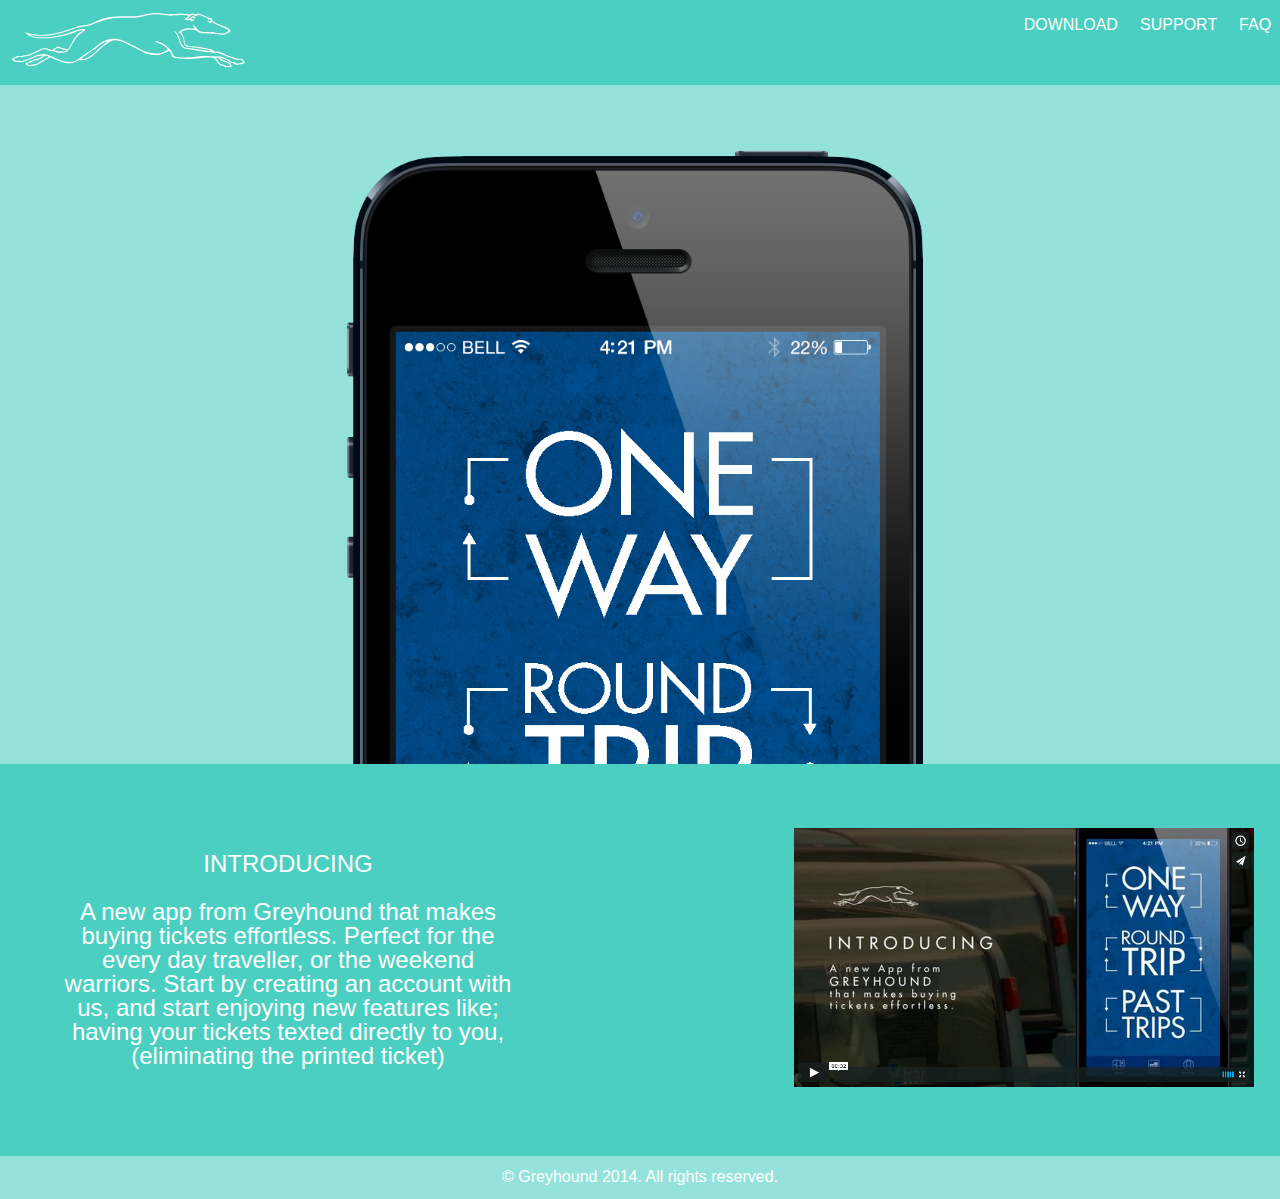
==== index.html @ 649d1e4a "Fixed video / audio of video" ====
<!doctype html>
<html>
<head>
<meta charset="UTF-8">
<meta name="handheldfriendly" content="true">
<meta name="mobileoptimized" content="240">
<meta name="viewport" content="width=device-width, initial-scale=1">
<link href="css/general.css" rel="stylesheet">
<link href="css/polyfill.css" rel="stylesheet">
<title>Greyhound App</title>
</head>
<body>

<header>
	<div class="header-logo">
		<img src="img/logo.svg" class="logo" alt="greyhound bus logo">
	</div>
	<nav>
		<ol>
			<li><a href="#">&nbsp; DOWNLOAD &nbsp;</a></li>
			<li><a href="services.html">&nbsp; SUPPORT &nbsp;</a></li>
			<li><a href="mailto:s.r.ravary@gmail.com">&nbsp; FAQ &nbsp;</a></li>
		</ol>
	</nav>
</header>

	<div class="carousel-wrapper">
		<div class="carousel-inside">
			<div class="carousel">
				<div class="carousel-items">
					<img data-state="current" src="img/phone.png" alt="Landing screen of the App">
					<img src="img/spread-2.png" alt="Various screens from the app">
					<img src="img/spread.png" alt="Slide 3">
				 </div>
			</div>
		</div>
	</div>
	
<div class="text-video">
		<div class="text">
			<p>INTRODUCING</p>
			<p class="border">A new app from Greyhound that makes buying tickets effortless. Perfect for the every day traveller, or the weekend warriors. Start by creating an account with us, and start enjoying new features like; having your tickets texted directly to you, (eliminating the printed ticket) </p>
		</div>
		
		<div class="video">
			<a class="btn-open" href="#"><img src="img/vimeo-img.png" alt="video demo of greyhound app"></a>
				<dialog>
					<div class="video-open"></div>
					<button class="btn-close">x</button>
				</dialog>
		</div>
</div>

<footer>© Greyhound 2014. All rights reserved. </footer>

<script src="http://code.jquery.com/jquery-2.0.3.min.js"></script>
<script src="js/poly.js"></script>
<script src="js/greyhoud-app.js"></script>
</body>
</html>
---- css/general.css ----
html {
	padding: 0;
	margin: 0;
	font-family: Helvetica, sans-serif;
	background-color: rgb(74,207,193);
}

body {
	padding: 0;
	margin: 0;
}

img {
	width: 100%;
}

header {
	width: 100%;
	background-color: rgb(74,207,193);
	padding: auto;
	margin: auto;
	overflow: hidden;
}

.header-logo {
	width: 90%;
	margin: auto;
	padding: auto;
}

nav ol {
	font-family: Helvetica, sans-serif;
	list-style-type:none;
	float:right;
	width: 100%;
	text-align: center;
}

nav li {
	display: inline;
}

nav a,
nav a:link,
nav a:visited {
	display:inline-table;
	color: white;
	font-size: 1em;
	font-weight:300;
	text-decoration: none;
}

a:hover {
  background-color: rgb(121,127,125);
	color: white;
}

.video a:hover {
	background-color: inherit;
}

.carousel-wrapper {
	background-color: rgb(148,226,218);
}

.carousel-inside {
	max-width: 870px;
	margin: 0 auto;
}

.carousel {
	overflow: hidden;
	position: relative;
	padding: 0 0 77.99%;
}

.carousel img {
	left: 0;
	position: absolute;
	top: 0;
	width: 100%;
}

.carousel-items [data-state="current"] {
	z-index: 100;
}

.carousel-items [data-state="incoming"] {
	z-index: 101;
}

.carousel-buttons {
	position: absolute;
	z-index: 1000;
}

dialog {
	border-radius: 6px;
	border: 1px solid #333;
	box-shadow: 1px 1px 10px rgba(0,0,0,0.5);
	padding: 1em;
	width: 80%;
}

.video-open {
	position: relative;
	padding-top: 56.25%;
	min-width: 320px;
}

.video-open iframe {
	position: absolute;
	top: 0;
	left: 0;
	width: 100%;
	height: 100%;
}

dialog::backdrop {
	background-color: rgba(74,207,193,0.85);
}

dialog + .backdrop {
	background-color: rgba(74,207,193,0.85);
}

.btn-close {
	display: inline-block;
	width: 32px;
	height: 32px;
	border-radius: 16px;
	border: 2px solid #fff;
	background-color: #000;
	color: #fff;
	box-shadow: 1px 1px 4px rgba(0,0,0,0.5);
	font-weight: bold;
	line-height: 0.6;
	font-size: 1rem;
	cursor: pointer;
	position: absolute;
	top: -16px;
	right: -16px;
}
	
.text-video {
	background-color: rgb(74,207,193);
	overflow: hidden;
	width: 100%;
}
	
	
.video,
.text {
	width: 100%;
	padding-top: 5%;
	padding-bottom: 5%;
}

.text {
	background-color: rgb(74,207,193);
}

.video {
	background-color: rgb(148,226,218);
}

.video img {
	width: 90%;
	padding-left: 5%;
}
	
.text p {
	width: 80%;
	display: block;
  margin-left: auto;
  margin-right: auto;
	font-family: Helvetica, sans-serif;
	font-size: 1em;
	color: white;
	font-weight: 100;
	text-align: center;
}

footer {
	width: 100%;
	background-color: rgb(74,207,193);
	padding: auto;
	margin: auto;
	bottom: 0;
	padding-top: 2%;
	padding-bottom: 2%;
	color: white;
	font-size: .70em;
	font-weight: 100;
	text-align: center;
	clear: all;
}


@media only screen and (min-width: 37em) {
	
	#carousel {
		padding-left: 15%;
	}
	

@media only screen and (min-width: 62em) {
	
		#carousel {
			padding-left: 20%;
		}
		
		.text p {
			font-size: 1.5em;
			line-height: 1em;
		}
		
}

@media only screen and (min-width: 80em) {
	
	.header-logo {
		width: 20%;
		float: left;
		overflow: hidden;
	}
		
	nav ol {
		list-style-type:none;
		float:right;
		width: 30%;
		text-align: right;
	}
			
	.text-video {
		width: 100%;
	}
	
	.text {
		width: 45%;
		float: left;
		overflow: hidden;
	}
	
	.text p {
		width: 80%;
	}
	
	.video {
		width: 40%;
		float: right;
		background-color: rgb(74,207,193);
	}
	
	footer {
		padding-top: 1%;
		padding-bottom: 1%;
		font-size: 1em;
		width: 100%;
		background-color: rgb(148,226,218);
		}
}
---- css/polyfill.css ----
dialog {
  position: absolute;
  left: 0; right: 0;
  margin: auto;
  border: solid;
  padding: 1em;
  background: black;
  color: black;
	margin-top: -30%;
	width: 100%;

  width: -moz-fit-content;
  width: -webkit-fit-content;
  width: fit-content;

  height: -moz-fit-content;
  height: -webkit-fit-content;
  height: fit-content;

  display: none;
}

dialog[open] {
  display: block;
}

.backdrop {
  position: fixed;
  background: rgba(0,0,0,0.1);
  top: 0;
  bottom: 0;
  left: 0;
  right: 0;
}
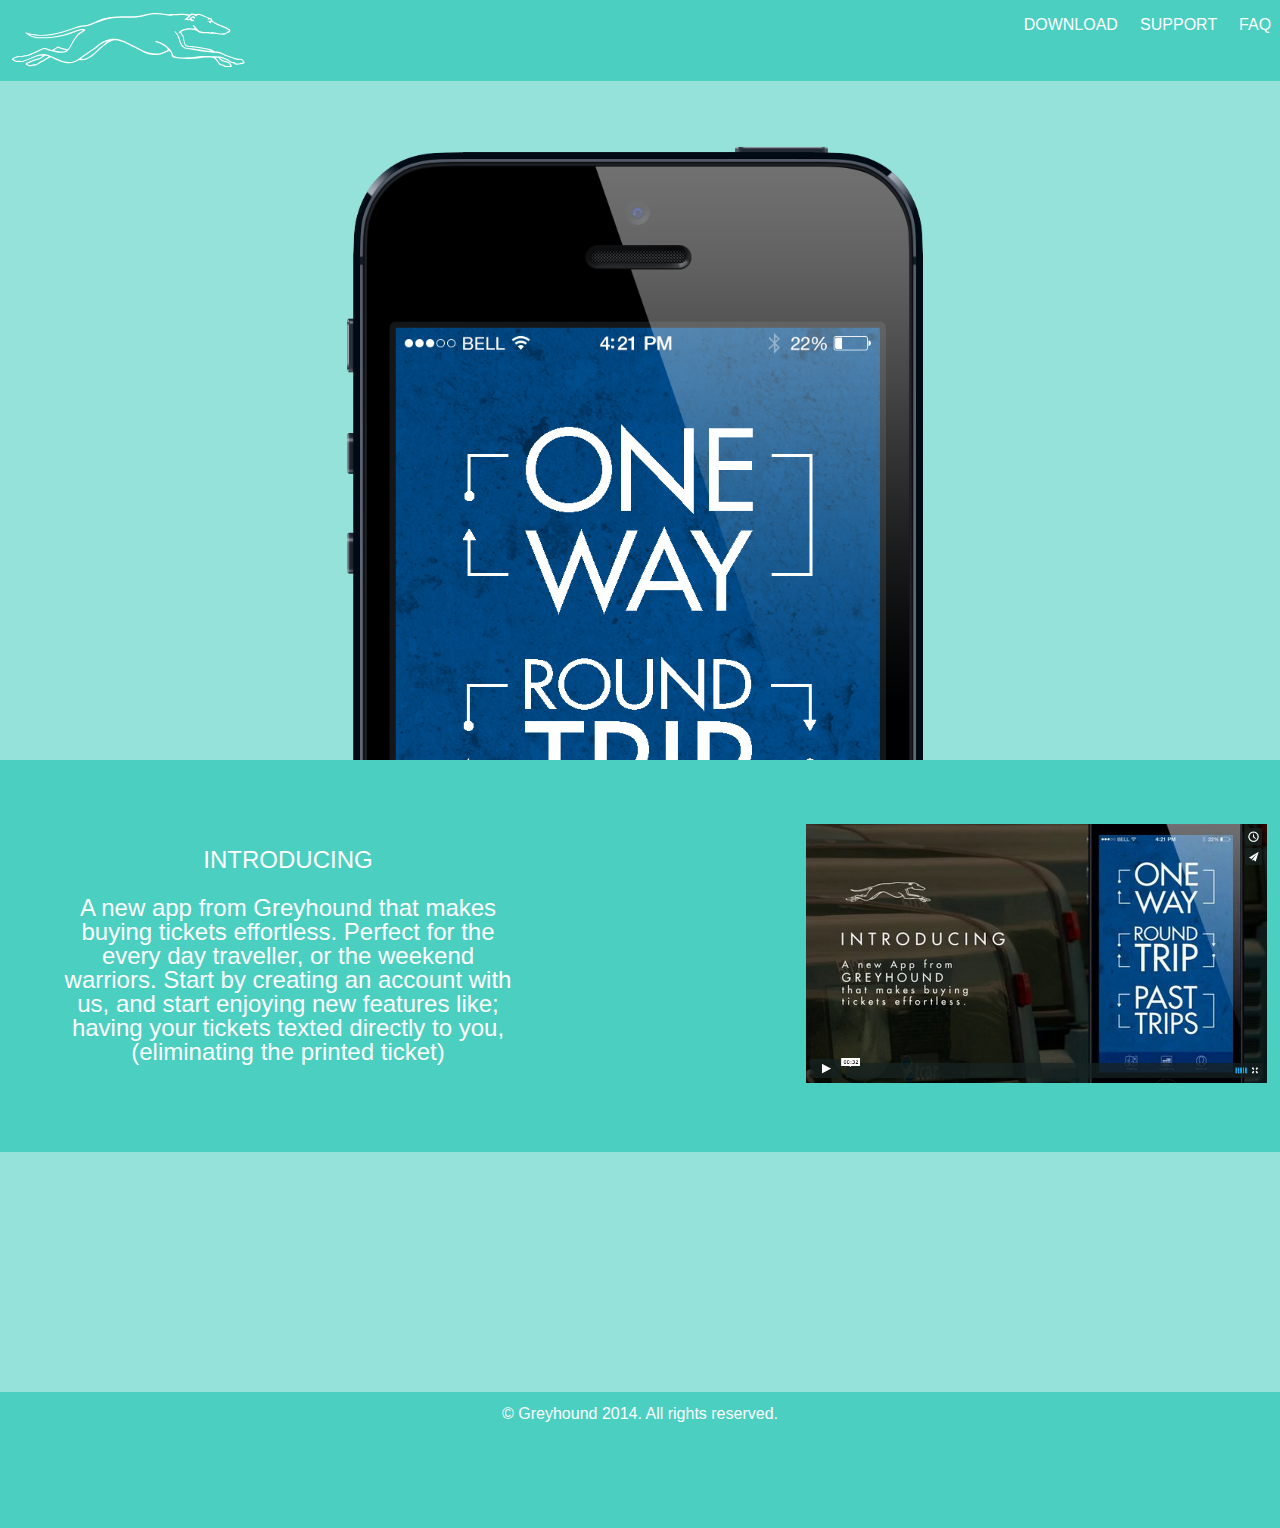
==== commit 1a88adf3: "Animations" ====
--- a/index.html
+++ b/index.html
@@ -49,11 +49,20 @@
 					<button class="btn-close">x</button>
 				</dialog>
 		</div>
-</div>
+		</div>
+	
+	<section class="trips-section">
+		<ul class="trips">
+			<li><img src="img/oneway.svg" alt=""></li>
+			<li><img src="img/roundtrip.svg" alt=""></li>
+			<li><img src="img/pasttrips.svg" alt=""></li>
+		</ul>
+	</section>
 
 <footer>© Greyhound 2014. All rights reserved. </footer>
 
 <script src="http://code.jquery.com/jquery-2.0.3.min.js"></script>
+<script src="js/animations.js"></script>
 <script src="js/poly.js"></script>
 <script src="js/greyhoud-app.js"></script>
 </body>
--- a/css/general.css
+++ b/css/general.css
@@ -12,6 +12,8 @@
 
 img {
 	width: 100%;
+	display: block;
+	margin: 0 auto;
 }
 
 header {
@@ -148,7 +150,6 @@
 	width: 100%;
 }
 	
-	
 .video,
 .text {
 	width: 100%;
@@ -181,9 +182,46 @@
 	text-align: center;
 }
 
+.trips {
+	margin: 0;
+	padding: 0;
+	list-style-type: none;
+	text-align: center;
+}
+
+.trips li {
+	display: inline-block;
+	width: 30%;
+}
+
+.trips img {
+	opacity: 0;
+	-webkit-transform: translateY(140px);
+}
+
+.js-trips-animate {
+	-webkit-animation: trips-fly 1s ease-out 1 forwards;
+}
+
+@-webkit-keyframes trips-fly {
+	20% {
+		opacity: 0;
+		-webkit-transform: translateY(140px);
+}
+
+	40% {
+		opacity: 1;
+	}
+	
+	100% {
+		opacity: 1;
+		-webkit-transform: translateY(0);
+	}
+}
+
 footer {
 	width: 100%;
-	background-color: rgb(74,207,193);
+	background-color: rgb(148,226,218);
 	padding: auto;
 	margin: auto;
 	bottom: 0;
@@ -196,7 +234,6 @@
 	clear: all;
 }
 
-
 @media only screen and (min-width: 37em) {
 	
 	#carousel {
@@ -252,12 +289,18 @@
 		background-color: rgb(74,207,193);
 	}
 	
+	.trips-section {
+		width: 100%;
+	background-color: rgb(148,226,218);
+	}
+	
+	
 	footer {
 		padding-top: 1%;
 		padding-bottom: 1%;
 		font-size: 1em;
 		width: 100%;
-		background-color: rgb(148,226,218);
+		background-color: rgb(74,207,193);
 		}
 }
 
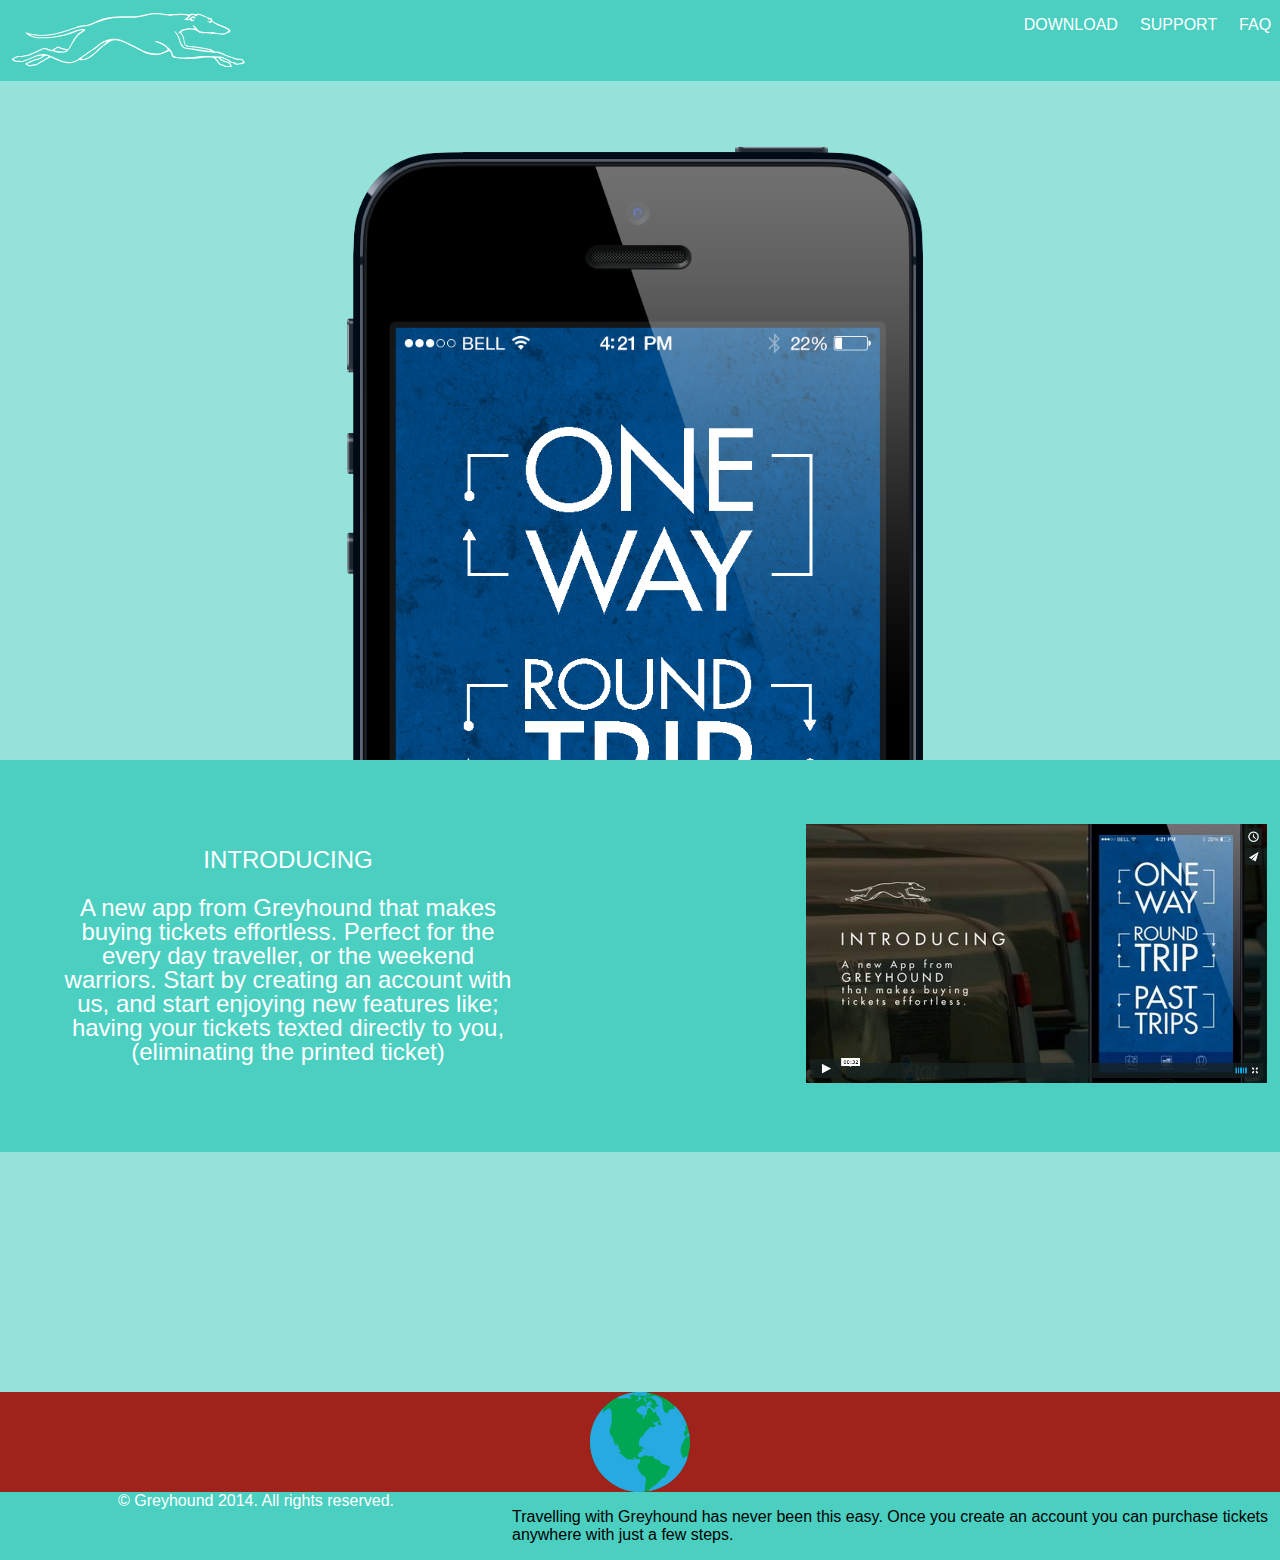
==== commit b7af76bf: "added second animation" ====
--- a/index.html
+++ b/index.html
@@ -58,10 +58,24 @@
 			<li><img src="img/pasttrips.svg" alt=""></li>
 		</ul>
 	</section>
+	
+	<div class="travel">
+	<section class="travel-section">
+		<div class="travel-wrapper">
+			<img class="globe" src="img/globe.svg" alt="#">
+			<img class="bus" src="img/bus.svg" alt="#">
+	</section>
+			</div>
+
+	
+	<div class="travel-info">
+		<p>Travelling with Greyhound has never been this easy. Once you create an account you can purchase tickets anywhere with just a few steps.</p>
+	</div>
 
 <footer>© Greyhound 2014. All rights reserved. </footer>
 
 <script src="http://code.jquery.com/jquery-2.0.3.min.js"></script>
+<script src="js/waypoints.min.js"></script>
 <script src="js/animations.js"></script>
 <script src="js/poly.js"></script>
 <script src="js/greyhoud-app.js"></script>
--- a/css/general.css
+++ b/css/general.css
@@ -219,6 +219,41 @@
 	}
 }
 
+.travel {
+	width: 100%;
+	float: left;
+	overflow: hidden;
+}
+
+.travel-section {
+	background-color: #9f221b;
+}
+
+.travel-wrapper {
+	position: relative;
+}
+
+.globe {
+	width: 100px;
+}
+
+.bus {
+	left: 50%;
+	margin-left: -20px;
+	position: absolute;
+	top: -40px;
+	width: 40px;
+	-webkit-transform-origin: 50% 90px;
+	-webkit-animation: rocket-rotate 6s linear infinite;
+}
+
+
+.travel-info {
+	width: 60%;
+	float: right;
+	overflow: hidden;
+	}
+
 footer {
 	width: 100%;
 	background-color: rgb(148,226,218);
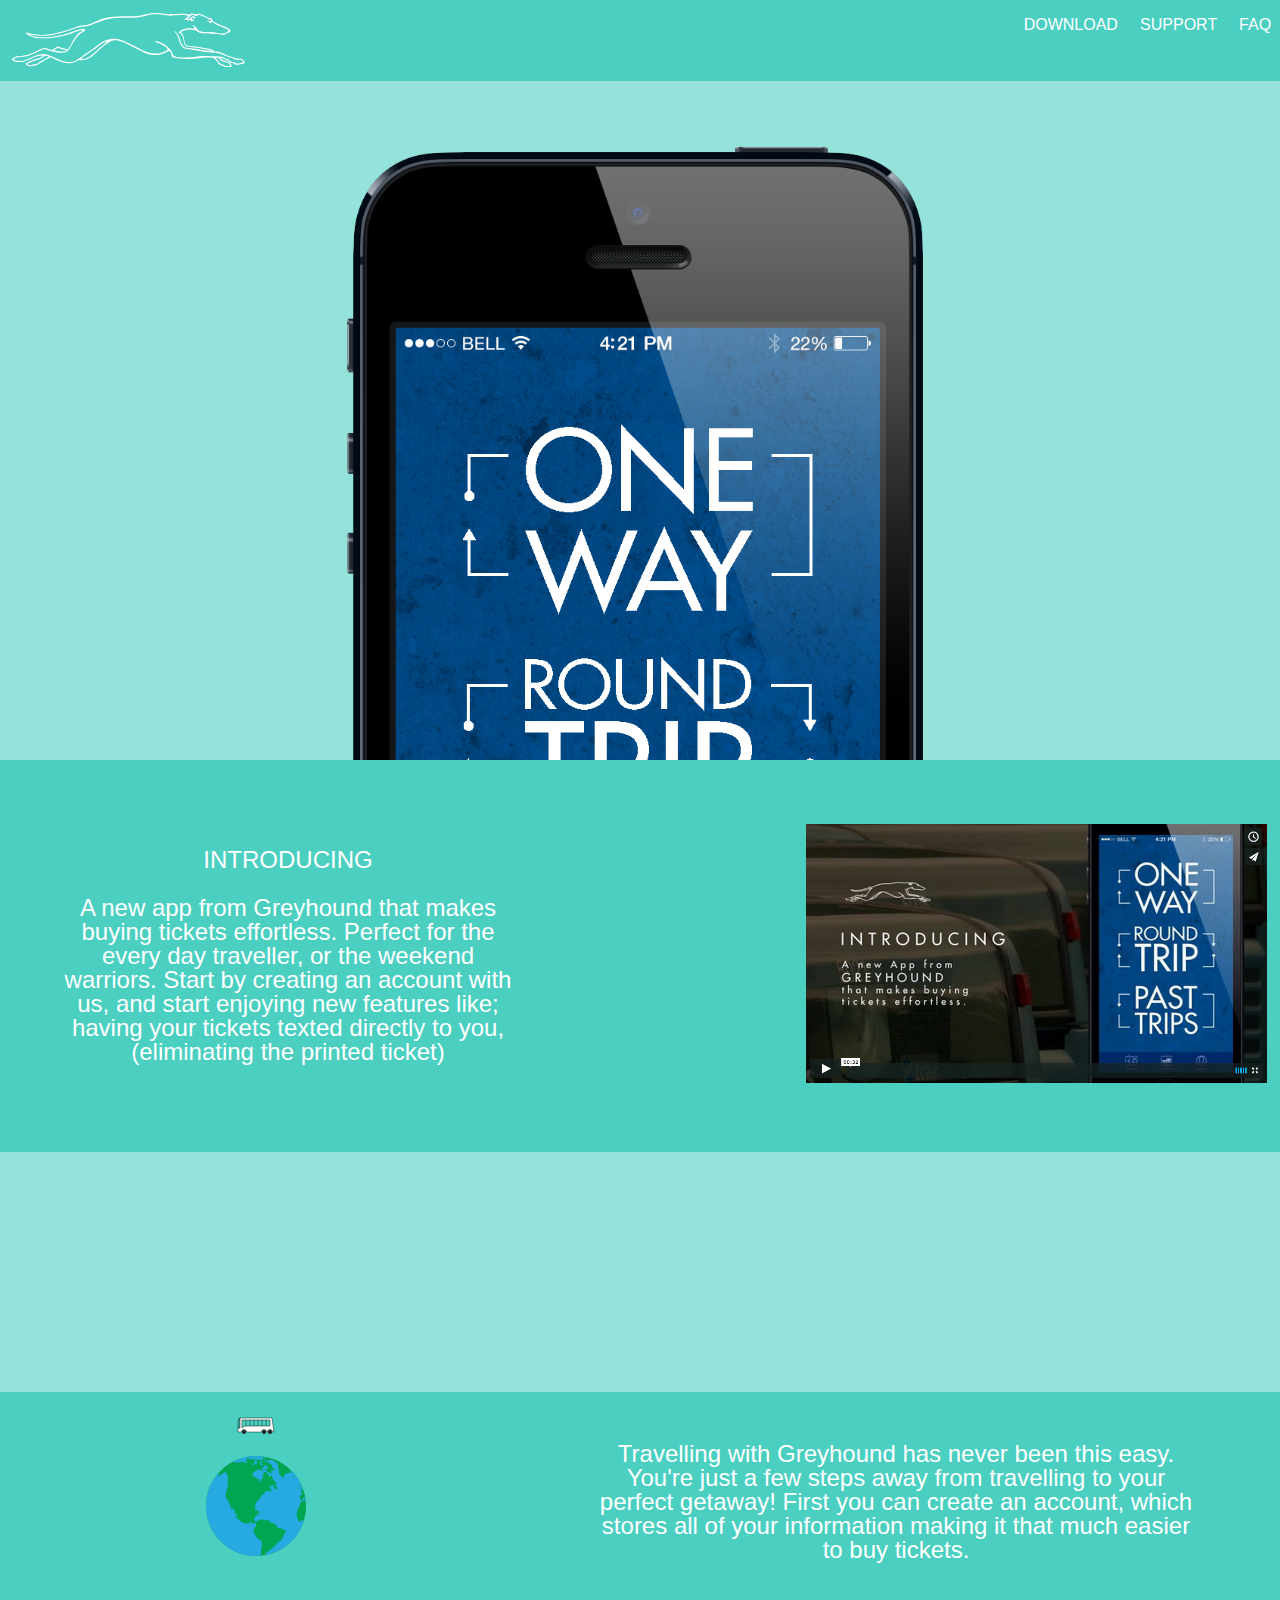
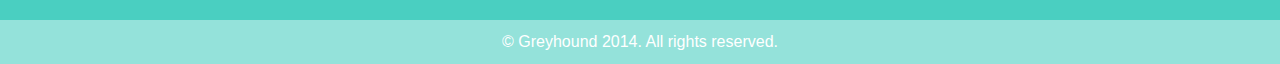
==== commit 607a13db: "fixed globe animation" ====
--- a/index.html
+++ b/index.html
@@ -59,19 +59,20 @@
 		</ul>
 	</section>
 	
-	<div class="travel">
-	<section class="travel-section">
-		<div class="travel-wrapper">
-			<img class="globe" src="img/globe.svg" alt="#">
-			<img class="bus" src="img/bus.svg" alt="#">
-	</section>
+	
+	<div class="travel-all">
+		<section class="travel-section">
+			<div class="travel-wrapper">
+				<img class="globe" src="img/globe.svg" alt="#">
+				<img class="bus" src="img/bus.svg" alt="#">
 			</div>
+		</section>
 
+	<div class="travel-info">
+		<p>Travelling with Greyhound has never been this easy. You're just a few steps away from travelling to your perfect getaway! First you can create an account, which stores all of your information making it that much easier to buy tickets. </p>
+	</div>
+</div>
 	
-	<div class="travel-info">
-		<p>Travelling with Greyhound has never been this easy. Once you create an account you can purchase tickets anywhere with just a few steps.</p>
-	</div>
-
 <footer>© Greyhound 2014. All rights reserved. </footer>
 
 <script src="http://code.jquery.com/jquery-2.0.3.min.js"></script>
--- a/css/general.css
+++ b/css/general.css
@@ -219,14 +219,15 @@
 	}
 }
 
-.travel {
-	width: 100%;
+.travel-all {
+	overflow: hidden;
+}
+
+.travel-section {
+	width: 40%;
 	float: left;
-	overflow: hidden;
-}
-
-.travel-section {
-	background-color: #9f221b;
+	padding-top: 5%;
+	padding-bottom: 5%;
 }
 
 .travel-wrapper {
@@ -244,15 +245,27 @@
 	top: -40px;
 	width: 40px;
 	-webkit-transform-origin: 50% 90px;
-	-webkit-animation: rocket-rotate 6s linear infinite;
+	-webkit-animation: bus-rotate 6s linear infinite;
 }
 
 
 .travel-info {
 	width: 60%;
 	float: right;
-	overflow: hidden;
-	}
+	padding-top: 2%;
+	}
+	
+.travel-info p {
+	width: 80%;
+	display: block;
+  margin-left: auto;
+  margin-right: auto;
+	font-family: Helvetica, sans-serif;
+	font-size: 1em;
+	color: white;
+	font-weight: 100;
+	text-align: center;
+}
 
 footer {
 	width: 100%;
@@ -269,6 +282,16 @@
 	clear: all;
 }
 
+@-webkit-keyframes bus-rotate{
+		0% {
+			-webkit-transform: rotate(0deg);
+		}
+		
+		100% {
+			-webkit-transform: rotate(-360deg);
+		}
+}
+
 @media only screen and (min-width: 37em) {
 	
 	#carousel {
@@ -282,7 +305,8 @@
 			padding-left: 20%;
 		}
 		
-		.text p {
+		.text p,
+		.travel-info p {
 			font-size: 1.5em;
 			line-height: 1em;
 		}
@@ -335,7 +359,7 @@
 		padding-bottom: 1%;
 		font-size: 1em;
 		width: 100%;
-		background-color: rgb(74,207,193);
-		}
-}
-
+	  background-color: rgb(148,226,218);
+		}
+}
+
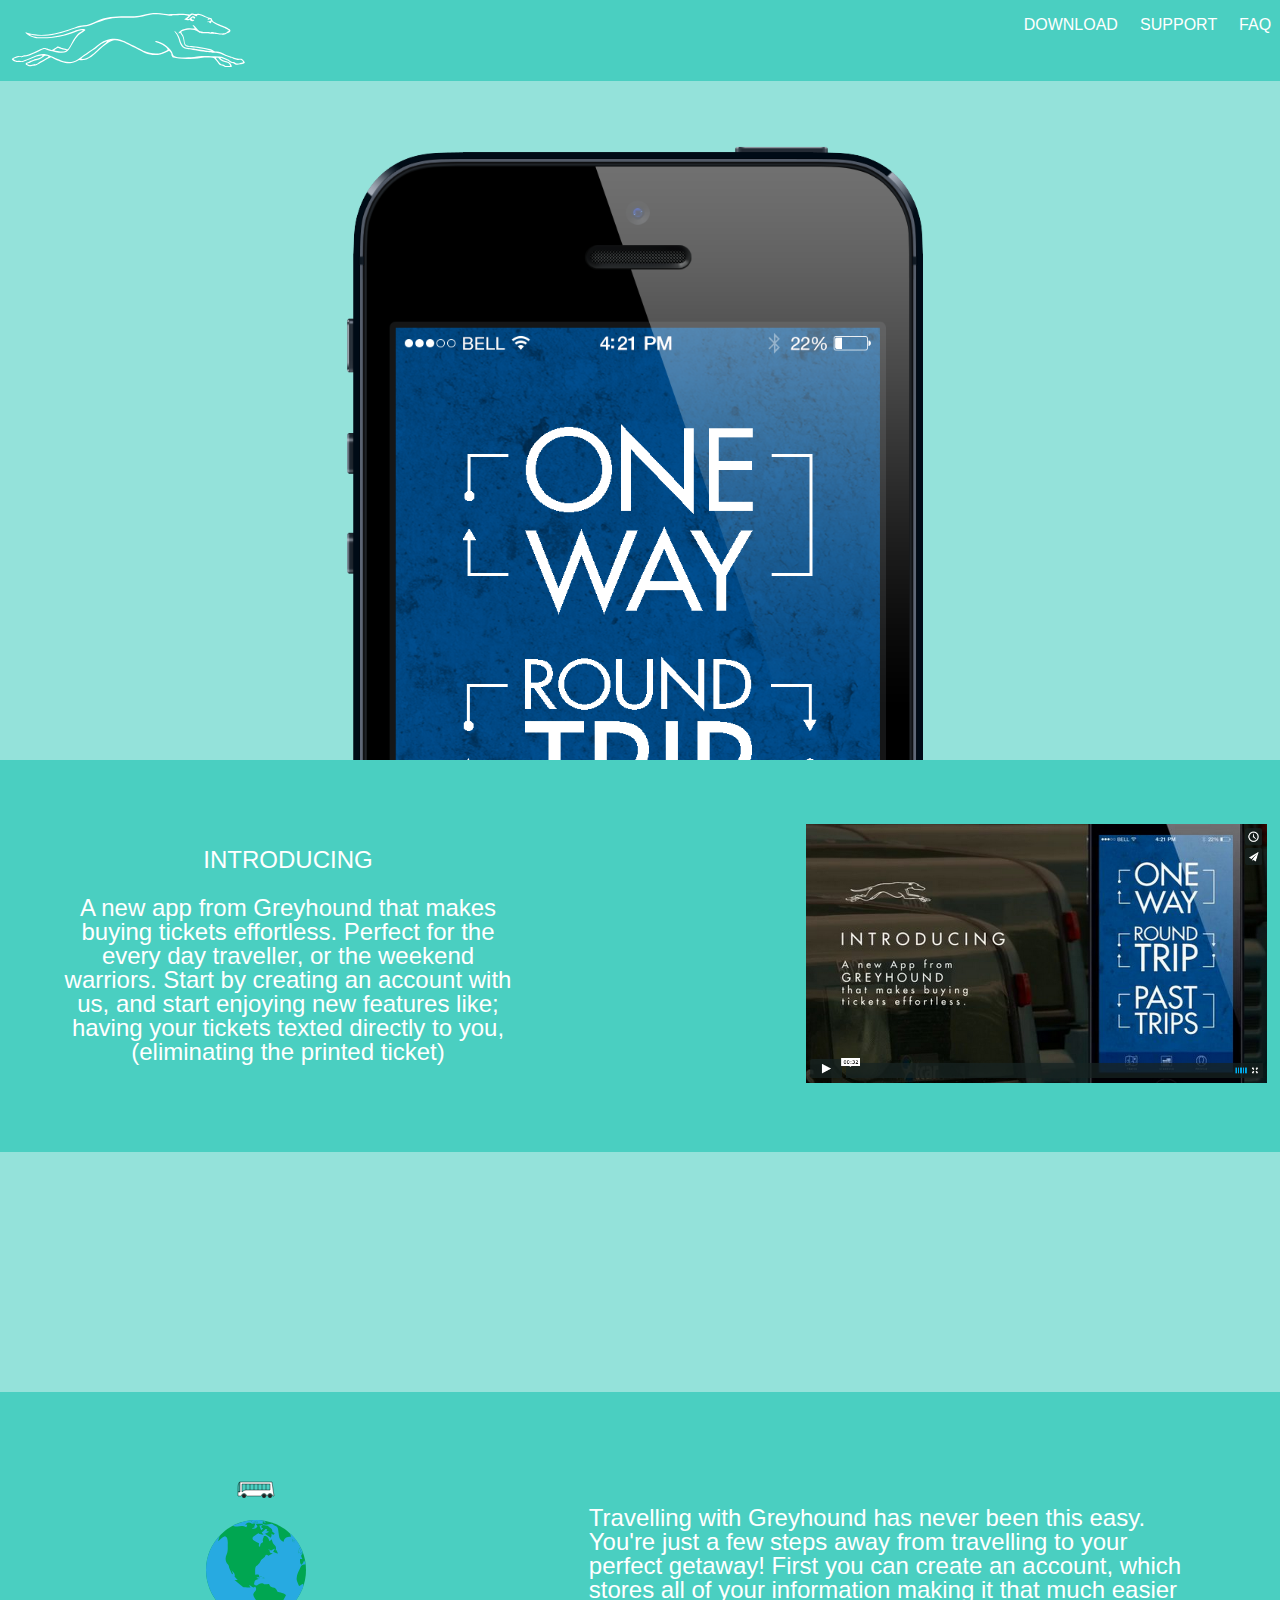
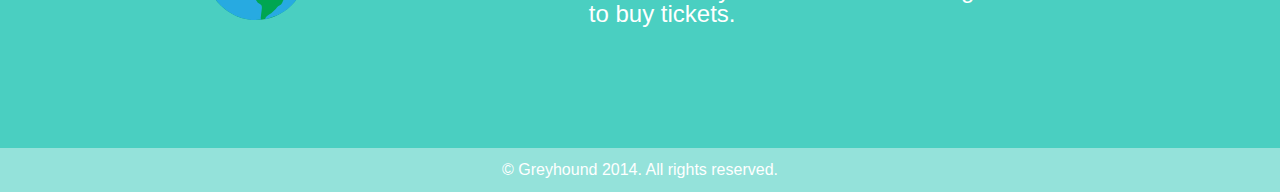
==== commit ff89791b: "added padding to animation and fixed waypoint(s)" ====
--- a/index.html
+++ b/index.html
@@ -51,6 +51,7 @@
 		</div>
 		</div>
 	
+<div class="trips-wrapper">
 	<section class="trips-section">
 		<ul class="trips">
 			<li><img src="img/oneway.svg" alt=""></li>
@@ -58,6 +59,7 @@
 			<li><img src="img/pasttrips.svg" alt=""></li>
 		</ul>
 	</section>
+</div>
 	
 	
 	<div class="travel-all">
--- a/css/general.css
+++ b/css/general.css
@@ -182,6 +182,11 @@
 	text-align: center;
 }
 
+.trips-wrapper {
+	width: 100%;
+	position: relative;
+}
+
 .trips {
 	margin: 0;
 	padding: 0;
@@ -195,6 +200,7 @@
 }
 
 .trips img {
+	width: 100%;
 	opacity: 0;
 	-webkit-transform: translateY(140px);
 }
@@ -221,6 +227,8 @@
 
 .travel-all {
 	overflow: hidden;
+	padding-top: 5%;
+	padding-bottom: 5%;
 }
 
 .travel-section {
@@ -264,7 +272,7 @@
 	font-size: 1em;
 	color: white;
 	font-weight: 100;
-	text-align: center;
+	text-align: left;
 }
 
 footer {
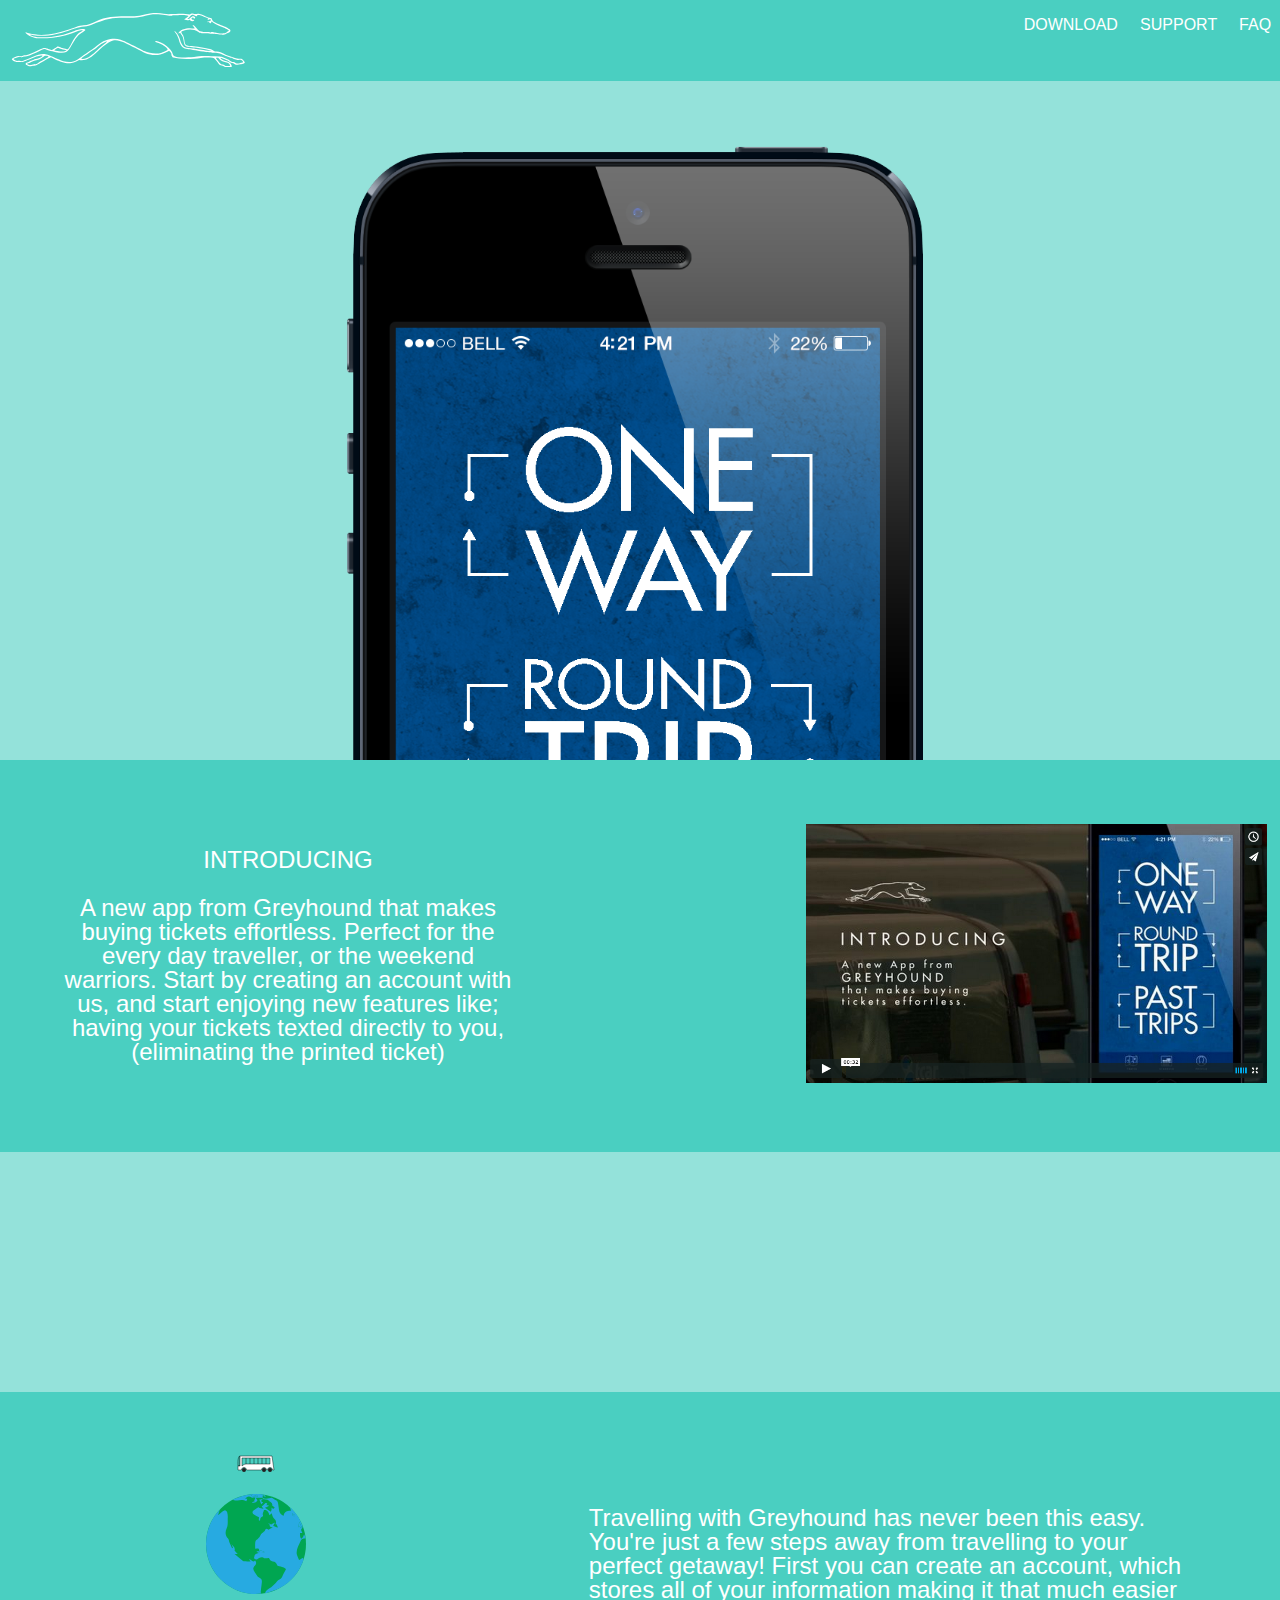
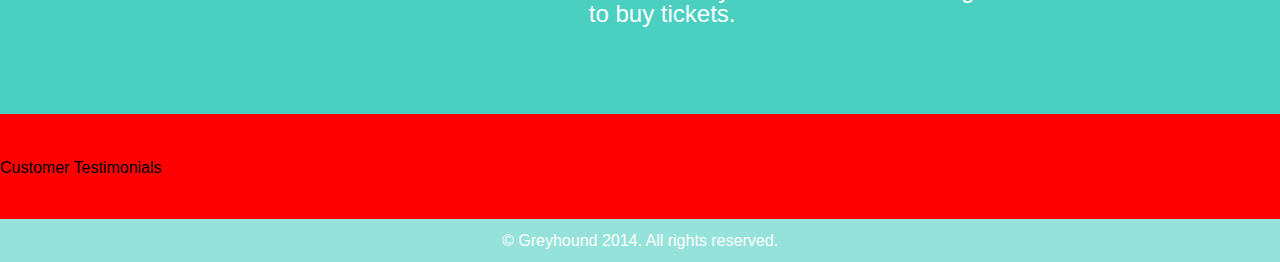
==== commit f97794f4: "Ajax" ====
--- a/index.html
+++ b/index.html
@@ -74,6 +74,16 @@
 		<p>Travelling with Greyhound has never been this easy. You're just a few steps away from travelling to your perfect getaway! First you can create an account, which stores all of your information making it that much easier to buy tickets. </p>
 	</div>
 </div>
+
+<div class="testimonials-wrapper">
+	<div class="testimonials">
+		<h2 class="testimonials-random"></h2>
+			<dl>
+			<dt>Customer Testimonials</dt>
+			<dd class="test"></dd>
+			</dl>
+	</div>
+</div>
 	
 <footer>© Greyhound 2014. All rights reserved. </footer>
 
--- a/css/general.css
+++ b/css/general.css
@@ -183,7 +183,6 @@
 }
 
 .trips-wrapper {
-	width: 100%;
 	position: relative;
 }
 
@@ -209,14 +208,21 @@
 	-webkit-animation: trips-fly 1s ease-out 1 forwards;
 }
 
+.testimonials-wrapper {
+	background-color: red;
+	width: 100%;
+	padding-top: 2%;
+	padding-bottom: 2%;
+	}
+
 @-webkit-keyframes trips-fly {
 	20% {
 		opacity: 0;
 		-webkit-transform: translateY(140px);
 }
 
-	40% {
-		opacity: 1;
+	70% {
+		opacity: 0;
 	}
 	
 	100% {
@@ -234,8 +240,8 @@
 .travel-section {
 	width: 40%;
 	float: left;
-	padding-top: 5%;
-	padding-bottom: 5%;
+	padding-top: 3%;
+	padding-bottom: 3%;
 }
 
 .travel-wrapper {
@@ -253,7 +259,7 @@
 	top: -40px;
 	width: 40px;
 	-webkit-transform-origin: 50% 90px;
-	-webkit-animation: bus-rotate 6s linear infinite;
+	-webkit-animation: bus-rotate 8s linear infinite;
 }
 
 
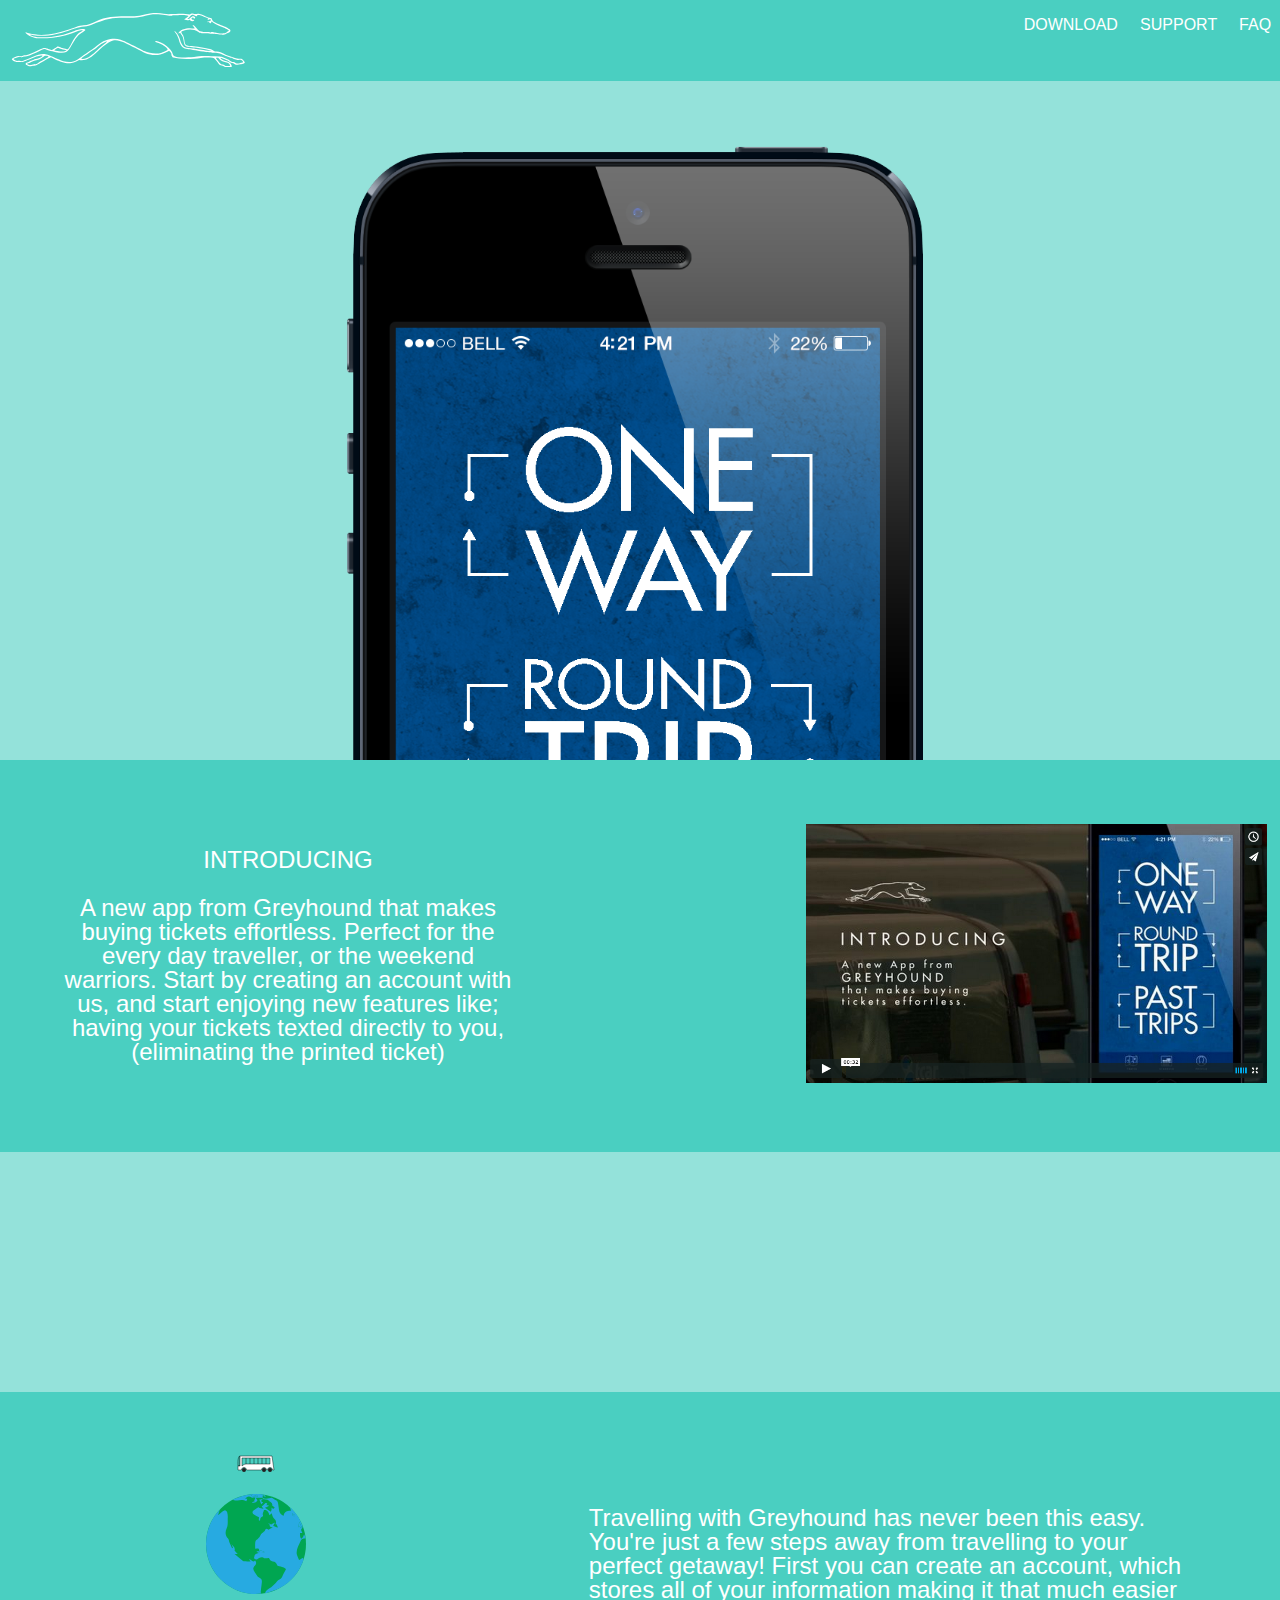
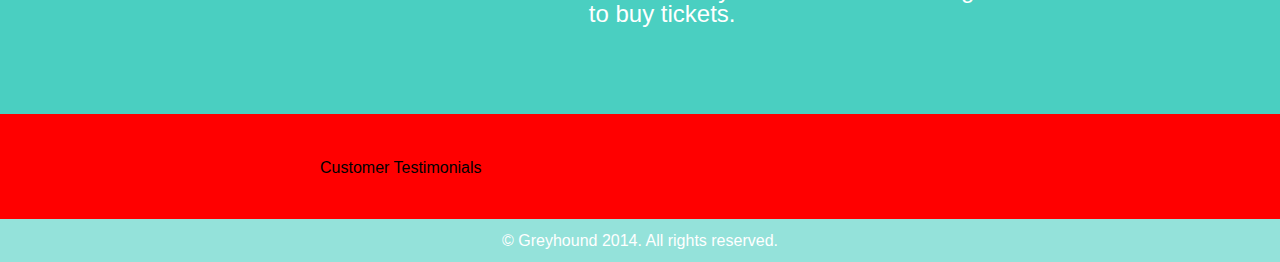
==== commit a13ae1f3: "moved js file" ====
--- a/index.html
+++ b/index.html
@@ -90,6 +90,7 @@
 <script src="http://code.jquery.com/jquery-2.0.3.min.js"></script>
 <script src="js/waypoints.min.js"></script>
 <script src="js/animations.js"></script>
+<script src="js/testimonials.js"></script>
 <script src="js/poly.js"></script>
 <script src="js/greyhoud-app.js"></script>
 </body>
--- a/css/general.css
+++ b/css/general.css
@@ -208,13 +208,6 @@
 	-webkit-animation: trips-fly 1s ease-out 1 forwards;
 }
 
-.testimonials-wrapper {
-	background-color: red;
-	width: 100%;
-	padding-top: 2%;
-	padding-bottom: 2%;
-	}
-
 @-webkit-keyframes trips-fly {
 	20% {
 		opacity: 0;
@@ -312,6 +305,17 @@
 		padding-left: 15%;
 	}
 	
+.testimonials-wrapper {
+	background-color: red;
+	width: 100%;
+	padding-top: 2%;
+	padding-bottom: 2%;
+	}
+	
+.testimonials {
+	width: 50%;
+	margin: 0 auto;
+}
 
 @media only screen and (min-width: 62em) {
 	
